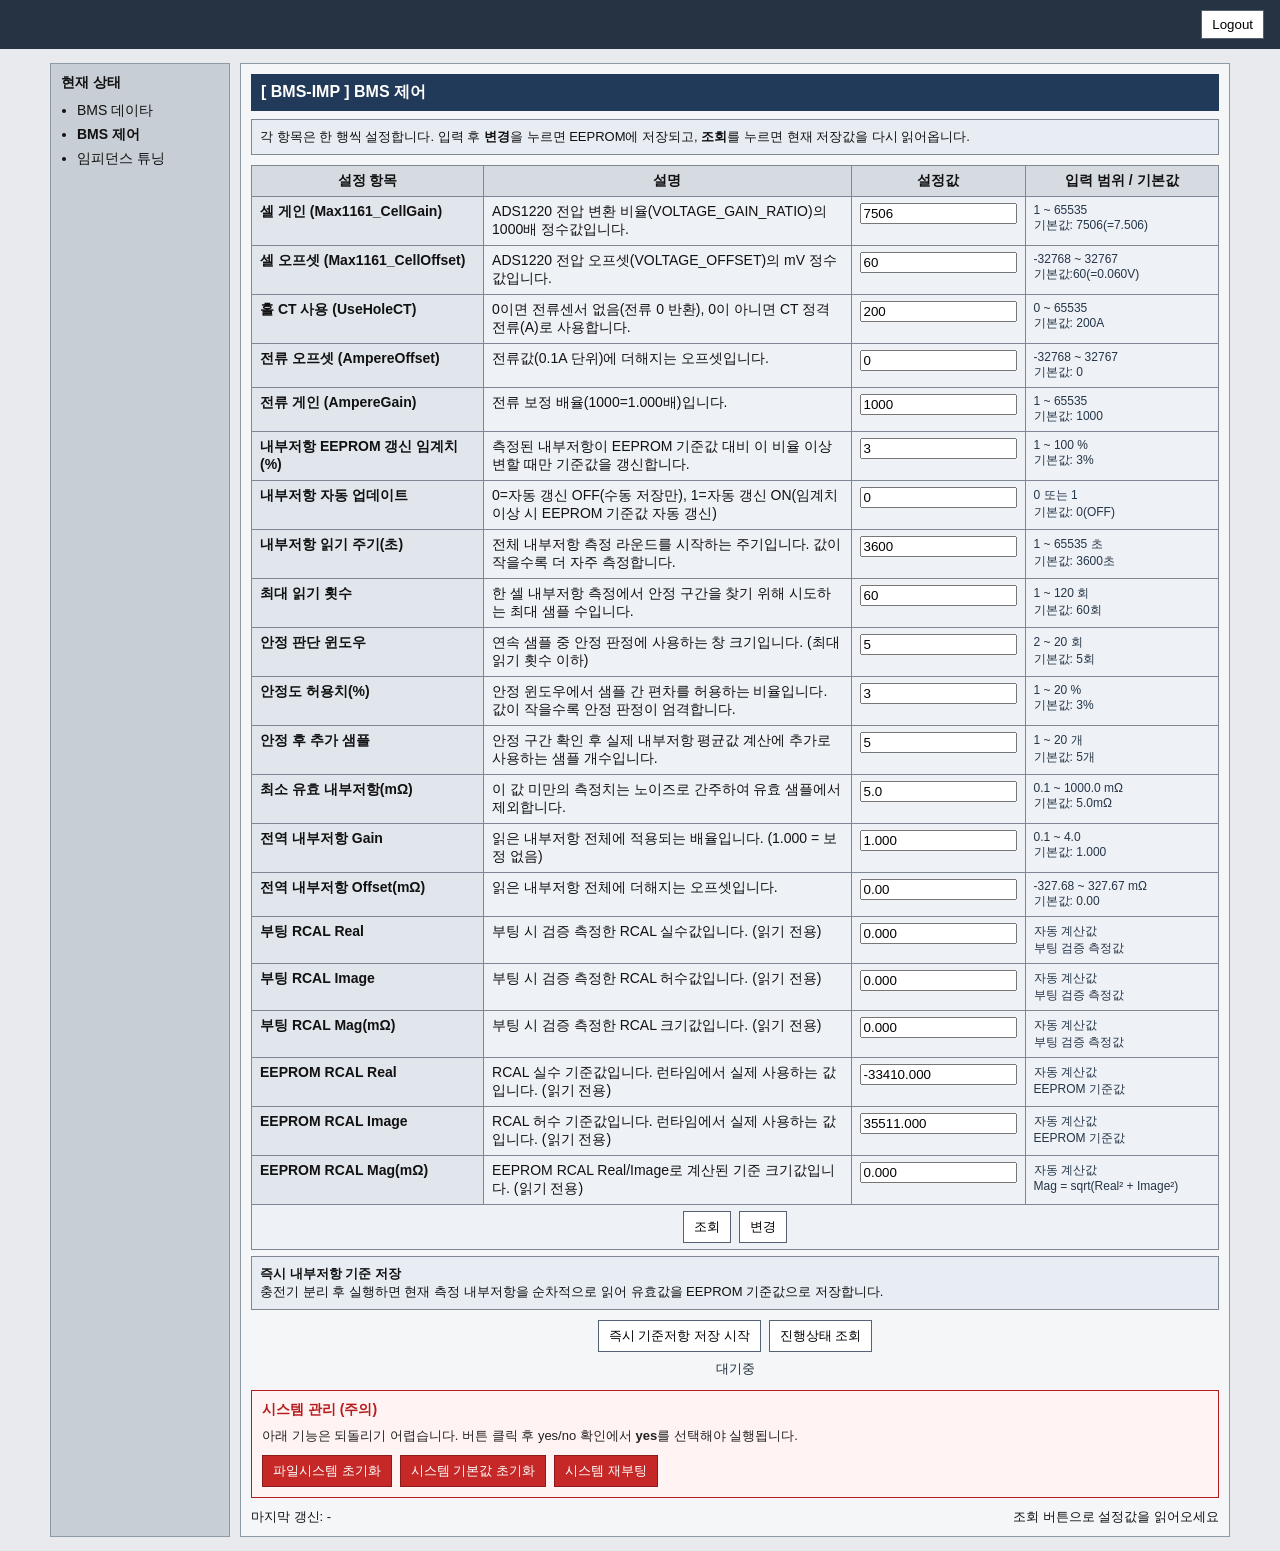
==== UploadFiles/basicInfo.html @ 0f3aa29a "WiFi 및 내부저항, fileupload등을 수정한다." ====
<!DOCTYPE html>
<html lang="ko">
<head>
  <meta charset="UTF-8" />
  <meta http-equiv="X-UA-Compatible" content="IE=edge" />
  <meta name="viewport" content="width=device-width, initial-scale=1.0" />
  <title>BMS 현재 상태</title>
  <script src="basicInfo.js" defer></script>
  <style>
    body { margin: 0; font-family: Arial, sans-serif; background: #e8eaee; color: #111; }
    .topbar { display: flex; justify-content: flex-end; align-items: center; padding: 10px 16px; background: #263343; color: #fff; }
    .topbar a { color: #fff; text-decoration: none; margin-right: 12px; font-size: 14px; }
    .topbar .actions button { margin-left: 8px; }
    .layout { display: grid; grid-template-columns: 180px 1fr; gap: 10px; max-width: 1180px; margin: 14px auto; }
    .sidebar { background: #c8ced6; border: 1px solid #8e99a6; padding: 10px; }
    .sidebar h3 { margin: 0 0 10px; font-size: 14px; }
    .sidebar ul { margin: 0; padding-left: 16px; font-size: 14px; }
    .sidebar li { margin: 6px 0; }
    .sidebar a { color: #111; text-decoration: none; cursor: pointer; }
    .sidebar a.active { font-weight: bold; }
    .panel { background: #f5f6f8; border: 1px solid #8e99a6; padding: 10px; }
    .panel-header { background: #213a59; color: #fff; font-weight: bold; padding: 8px 10px; margin-bottom: 8px; }
    table { width: 100%; border-collapse: collapse; background: #eef1f5; }
    th, td { border: 1px solid #7e8793; padding: 6px 8px; font-size: 14px; }
    th { background: #d6dbe2; text-align: center; }
    td.label { background: #e1e6ec; width: 26%; }
    td.value { text-align: center; width: 24%; font-weight: bold; }
    .section-title { margin-top: 10px; margin-bottom: 6px; padding: 6px 8px; background: #d6dbe2; border: 1px solid #7e8793; font-weight: bold; text-align: center; }
    .meta { display: flex; justify-content: space-between; align-items: center; margin-top: 10px; font-size: 13px; }
    .status-ok { color: #0a7f28; font-weight: bold; }
    .status-bad { color: #c62828; font-weight: bold; }
    .btn { border: 1px solid #566273; background: #fff; padding: 6px 10px; cursor: pointer; }
    .view { display: none; }
    .view.active { display: block; }
    .battery-block { margin-top: 10px; }
    .battery-block table td.label { width: 20%; }
    .battery-block table td.value { width: 30%; }
    .module-grid { margin-top: 10px; }
    .module-grid table td.label { width: 20%; }
    .module-grid table td.value { width: 13%; }
    .setting-pair { display: flex; align-items: center; gap: 8px; margin: 4px 0; justify-content: center; }
    .setting-pair .name { min-width: 42px; text-align: right; font-weight: bold; }
    .setting-pair input { width: 120px; }
    .setting-actions { margin-top: 8px; display: flex; justify-content: center; }
    .bms-help { margin: 6px 0 10px; padding: 8px; background: #e8edf3; border: 1px solid #7e8793; font-size: 13px; }
    .bms-table th { background: #d6dbe2; text-align: center; }
    .bms-table td { vertical-align: top; }
    .bms-name { width: 24%; font-weight: bold; background: #e1e6ec; }
    .bms-desc { width: 38%; text-align: left; }
    .bms-value { width: 18%; }
    .bms-range { width: 20%; font-size: 12px; text-align: left; color: #243447; }
    .bms-value input { width: 100%; box-sizing: border-box; }
    .bms-actions { display: flex; gap: 8px; justify-content: center; }
    .baseline-actions { display: flex; gap: 8px; justify-content: center; margin-top: 8px; }
    .baseline-status { margin-top: 8px; font-size: 13px; text-align: center; color: #1f2d3d; }
    .danger-zone {
      margin-top: 12px;
      border: 1px solid #b71c1c;
      background: #fff3f3;
      padding: 10px;
    }
    .danger-zone h4 {
      margin: 0 0 8px;
      color: #b71c1c;
      font-size: 14px;
    }
    .danger-zone p {
      margin: 0 0 10px;
      font-size: 13px;
      color: #222;
    }
    .danger-actions {
      display: flex;
      gap: 8px;
      flex-wrap: wrap;
    }
    .btn-danger {
      border-color: #8b1a1a;
      background: #c62828;
      color: #fff;
    }
    .module-chip {
      display: inline-block;
      min-width: 64px;
      text-align: center;
      color: #fff;
      font-weight: bold;
      border-radius: 12px;
      padding: 4px 10px;
      margin-right: 8px;
      font-size: 13px;
    }
    .module-ok { background: #2e7d32; }
    .module-mng { background: #f9a825; color: #111; }
    .module-fail { background: #c62828; }
    .module-off { background: #757575; }
    .module-unused { background: #b0bec5; color: #111; }
  </style>
</head>
<body>
  <div class="topbar">
    <div class="actions">
      <button class="btn" id="logout">Logout</button>
    </div>
  </div>

  <div class="layout">
    <aside class="sidebar">
      <h3>현재 상태</h3>
      <ul>
        <li><a id="menuChargerData" href="index.html">BMS 데이타</a></li>
        <li><a id="menuChargerControl" href="basicInfo.html" class="active">BMS 제어</a></li>
        <li><a id="menuImpTune" href="impTune.html">임피던스 튜닝</a></li>
      </ul>
    </aside>

    <main class="panel">
      <div id="chargerControlView" class="view active">
        <div class="panel-header">[ BMS-IMP ] BMS 제어</div>
        <div class="bms-help">
          각 항목은 한 행씩 설정합니다. 입력 후 <b>변경</b>을 누르면 EEPROM에 저장되고, <b>조회</b>를 누르면 현재 저장값을 다시 읽어옵니다.
        </div>
        <table class="bms-table">
          <thead>
            <tr>
              <th>설정 항목</th>
              <th>설명</th>
              <th>설정값</th>
              <th>입력 범위 / 기본값</th>
            </tr>
          </thead>
          <tbody>
            <tr>
              <td class="bms-name">셀 게인 (Max1161_CellGain)</td>
              <td class="bms-desc">ADS1220 전압 변환 비율(VOLTAGE_GAIN_RATIO)의 1000배 정수값입니다.</td>
              <td class="bms-value">
                <input id="cellGainInput" type="number" min="1" max="65535" step="1" value="7506" />
              </td>
              <td class="bms-range">1 ~ 65535<br/>기본값: 7506(=7.506)</td>
            </tr>
            <tr>
              <td class="bms-name">셀 오프셋 (Max1161_CellOffset)</td>
              <td class="bms-desc">ADS1220 전압 오프셋(VOLTAGE_OFFSET)의 mV 정수값입니다.</td>
              <td class="bms-value">
                <input id="cellOffsetInput" type="number" min="-32768" max="32767" step="1" value="60" />
              </td>
              <td class="bms-range">-32768 ~ 32767<br/>기본값:60(=0.060V)</td>
            </tr>
            <tr>
              <td class="bms-name">홀 CT 사용 (UseHoleCT)</td>
              <td class="bms-desc">0이면 전류센서 없음(전류 0 반환), 0이 아니면 CT 정격 전류(A)로 사용합니다.</td>
              <td class="bms-value">
                <input id="useHoleCtInput" type="number" min="0" max="65535" step="1" value="200" />
              </td>
              <td class="bms-range">0 ~ 65535<br/>기본값: 200A</td>
            </tr>
            <tr>
              <td class="bms-name">전류 오프셋 (AmpereOffset)</td>
              <td class="bms-desc">전류값(0.1A 단위)에 더해지는 오프셋입니다.</td>
              <td class="bms-value">
                <input id="ampereOffsetInput" type="number" min="-32768" max="32767" step="1" value="0" />
              </td>
              <td class="bms-range">-32768 ~ 32767<br/>기본값: 0</td>
            </tr>
            <tr>
              <td class="bms-name">전류 게인 (AmpereGain)</td>
              <td class="bms-desc">전류 보정 배율(1000=1.000배)입니다.</td>
              <td class="bms-value">
                <input id="ampereGainInput" type="number" min="1" max="65535" step="1" value="1000" />
              </td>
              <td class="bms-range">1 ~ 65535<br/>기본값: 1000</td>
            </tr>
            <tr>
              <td class="bms-name">내부저항 EEPROM 갱신 임계치(%)</td>
              <td class="bms-desc">측정된 내부저항이 EEPROM 기준값 대비 이 비율 이상 변할 때만 기준값을 갱신합니다.</td>
              <td class="bms-value">
                <input id="impChangePercentInput" type="number" min="1" max="100" step="1" value="3" />
              </td>
              <td class="bms-range">1 ~ 100 %<br/>기본값: 3%</td>
            </tr>
            <tr>
              <td class="bms-name">내부저항 자동 업데이트</td>
              <td class="bms-desc">0=자동 갱신 OFF(수동 저장만), 1=자동 갱신 ON(임계치 이상 시 EEPROM 기준값 자동 갱신)</td>
              <td class="bms-value">
                <input id="impAutoUpdateInput" type="number" min="0" max="1" step="1" value="0" />
              </td>
              <td class="bms-range">0 또는 1<br/>기본값: 0(OFF)</td>
            </tr>
            <tr>
              <td class="bms-name">내부저항 읽기 주기(초)</td>
              <td class="bms-desc">전체 내부저항 측정 라운드를 시작하는 주기입니다. 값이 작을수록 더 자주 측정합니다.</td>
              <td class="bms-value">
                <input id="impPeriodSecInput" type="number" min="1" max="65535" step="1" value="3600" />
              </td>
              <td class="bms-range">1 ~ 65535 초<br/>기본값: 3600초</td>
            </tr>
            <tr>
              <td class="bms-name">최대 읽기 횟수</td>
              <td class="bms-desc">한 셀 내부저항 측정에서 안정 구간을 찾기 위해 시도하는 최대 샘플 수입니다.</td>
              <td class="bms-value">
                <input id="impReadMaxInput" type="number" min="1" max="120" step="1" value="60" />
              </td>
              <td class="bms-range">1 ~ 120 회<br/>기본값: 60회</td>
            </tr>
            <tr>
              <td class="bms-name">안정 판단 윈도우</td>
              <td class="bms-desc">연속 샘플 중 안정 판정에 사용하는 창 크기입니다. (최대 읽기 횟수 이하)</td>
              <td class="bms-value">
                <input id="impStableWindowInput" type="number" min="2" max="20" step="1" value="5" />
              </td>
              <td class="bms-range">2 ~ 20 회<br/>기본값: 5회</td>
            </tr>
            <tr>
              <td class="bms-name">안정도 허용치(%)</td>
              <td class="bms-desc">안정 윈도우에서 샘플 간 편차를 허용하는 비율입니다. 값이 작을수록 안정 판정이 엄격합니다.</td>
              <td class="bms-value">
                <input id="impStableTolPercentInput" type="number" min="1" max="20" step="1" value="3" />
              </td>
              <td class="bms-range">1 ~ 20 %<br/>기본값: 3%</td>
            </tr>
            <tr>
              <td class="bms-name">안정 후 추가 샘플</td>
              <td class="bms-desc">안정 구간 확인 후 실제 내부저항 평균값 계산에 추가로 사용하는 샘플 개수입니다.</td>
              <td class="bms-value">
                <input id="impPostStableSamplesInput" type="number" min="1" max="20" step="1" value="5" />
              </td>
              <td class="bms-range">1 ~ 20 개<br/>기본값: 5개</td>
            </tr>
            <tr>
              <td class="bms-name">최소 유효 내부저항(mΩ)</td>
              <td class="bms-desc">이 값 미만의 측정치는 노이즈로 간주하여 유효 샘플에서 제외합니다.</td>
              <td class="bms-value">
                <input id="impMinValidMohmInput" type="number" min="0.1" max="1000" step="0.1" value="5.0" />
              </td>
              <td class="bms-range">0.1 ~ 1000.0 mΩ<br/>기본값: 5.0mΩ</td>
            </tr>
            <tr>
              <td class="bms-name">전역 내부저항 Gain</td>
              <td class="bms-desc">읽은 내부저항 전체에 적용되는 배율입니다. (1.000 = 보정 없음)</td>
              <td class="bms-value">
                <input id="impGainInput" type="number" min="0.1" max="4.0" step="0.001" value="1.000" />
              </td>
              <td class="bms-range">0.1 ~ 4.0<br/>기본값: 1.000</td>
            </tr>
            <tr>
              <td class="bms-name">전역 내부저항 Offset(mΩ)</td>
              <td class="bms-desc">읽은 내부저항 전체에 더해지는 오프셋입니다.</td>
              <td class="bms-value">
                <input id="impOffsetMohmInput" type="number" min="-327.68" max="327.67" step="0.01" value="0.00" />
              </td>
              <td class="bms-range">-327.68 ~ 327.67 mΩ<br/>기본값: 0.00</td>
            </tr>
            <tr>
              <td class="bms-name">부팅 RCAL Real</td>
              <td class="bms-desc">부팅 시 검증 측정한 RCAL 실수값입니다. (읽기 전용)</td>
              <td class="bms-value">
                <input id="bootRcalRealInput" type="number" step="0.001" value="0.000" readonly />
              </td>
              <td class="bms-range">자동 계산값<br/>부팅 검증 측정값</td>
            </tr>
            <tr>
              <td class="bms-name">부팅 RCAL Image</td>
              <td class="bms-desc">부팅 시 검증 측정한 RCAL 허수값입니다. (읽기 전용)</td>
              <td class="bms-value">
                <input id="bootRcalImageInput" type="number" step="0.001" value="0.000" readonly />
              </td>
              <td class="bms-range">자동 계산값<br/>부팅 검증 측정값</td>
            </tr>
            <tr>
              <td class="bms-name">부팅 RCAL Mag(mΩ)</td>
              <td class="bms-desc">부팅 시 검증 측정한 RCAL 크기값입니다. (읽기 전용)</td>
              <td class="bms-value">
                <input id="bootRcalMagMohmInput" type="number" step="0.001" value="0.000" readonly />
              </td>
              <td class="bms-range">자동 계산값<br/>부팅 검증 측정값</td>
            </tr>
            <tr>
              <td class="bms-name">EEPROM RCAL Real</td>
              <td class="bms-desc">RCAL 실수 기준값입니다. 런타임에서 실제 사용하는 값입니다. (읽기 전용)</td>
              <td class="bms-value">
                <input id="rcalRealInput" type="number" step="0.001" value="-33410.000" readonly />
              </td>
              <td class="bms-range">자동 계산값<br/>EEPROM 기준값</td>
            </tr>
            <tr>
              <td class="bms-name">EEPROM RCAL Image</td>
              <td class="bms-desc">RCAL 허수 기준값입니다. 런타임에서 실제 사용하는 값입니다. (읽기 전용)</td>
              <td class="bms-value">
                <input id="rcalImageInput" type="number" step="0.001" value="35511.000" readonly />
              </td>
              <td class="bms-range">자동 계산값<br/>EEPROM 기준값</td>
            </tr>
            <tr>
              <td class="bms-name">EEPROM RCAL Mag(mΩ)</td>
              <td class="bms-desc">EEPROM RCAL Real/Image로 계산된 기준 크기값입니다. (읽기 전용)</td>
              <td class="bms-value">
                <input id="rcalMagMohmInput" type="number" step="0.001" value="0.000" readonly />
              </td>
              <td class="bms-range">자동 계산값<br/>Mag = sqrt(Real² + Image²)</td>
            </tr>
            <tr>
              <td colspan="4">
                <div class="bms-actions">
                  <button class="btn" id="loadBmsConfigBtn">조회</button>
                  <button class="btn" id="saveBmsConfigBtn">변경</button>
                </div>
              </td>
            </tr>
          </tbody>
        </table>

        <div class="bms-help">
          <b>즉시 내부저항 기준 저장</b><br/>
          충전기 분리 후 실행하면 현재 측정 내부저항을 순차적으로 읽어 유효값을 EEPROM 기준값으로 저장합니다.
        </div>
        <div class="baseline-actions">
          <button class="btn" id="startBaselineBtn">즉시 기준저항 저장 시작</button>
          <button class="btn" id="checkBaselineBtn">진행상태 조회</button>
        </div>
        <div class="baseline-status" id="impBaselineStatusText">대기중</div>

        <div class="danger-zone">
          <h4>시스템 관리 (주의)</h4>
          <p>아래 기능은 되돌리기 어렵습니다. 버튼 클릭 후 yes/no 확인에서 <b>yes</b>를 선택해야 실행됩니다.</p>
          <div class="danger-actions">
            <button class="btn btn-danger" id="formatFsBtn">파일시스템 초기화</button>
            <button class="btn btn-danger" id="resetSystemBtn">시스템 기본값 초기화</button>
            <button class="btn btn-danger" id="rebootSystemBtn">시스템 재부팅</button>
          </div>
        </div>
      </div>
      <div class="meta">
        <div>마지막 갱신: <span id="lastUpdated">-</span></div>
        <div id="statusText">대기중</div>
      </div>
    </main>
  </div>
</body>
</html>
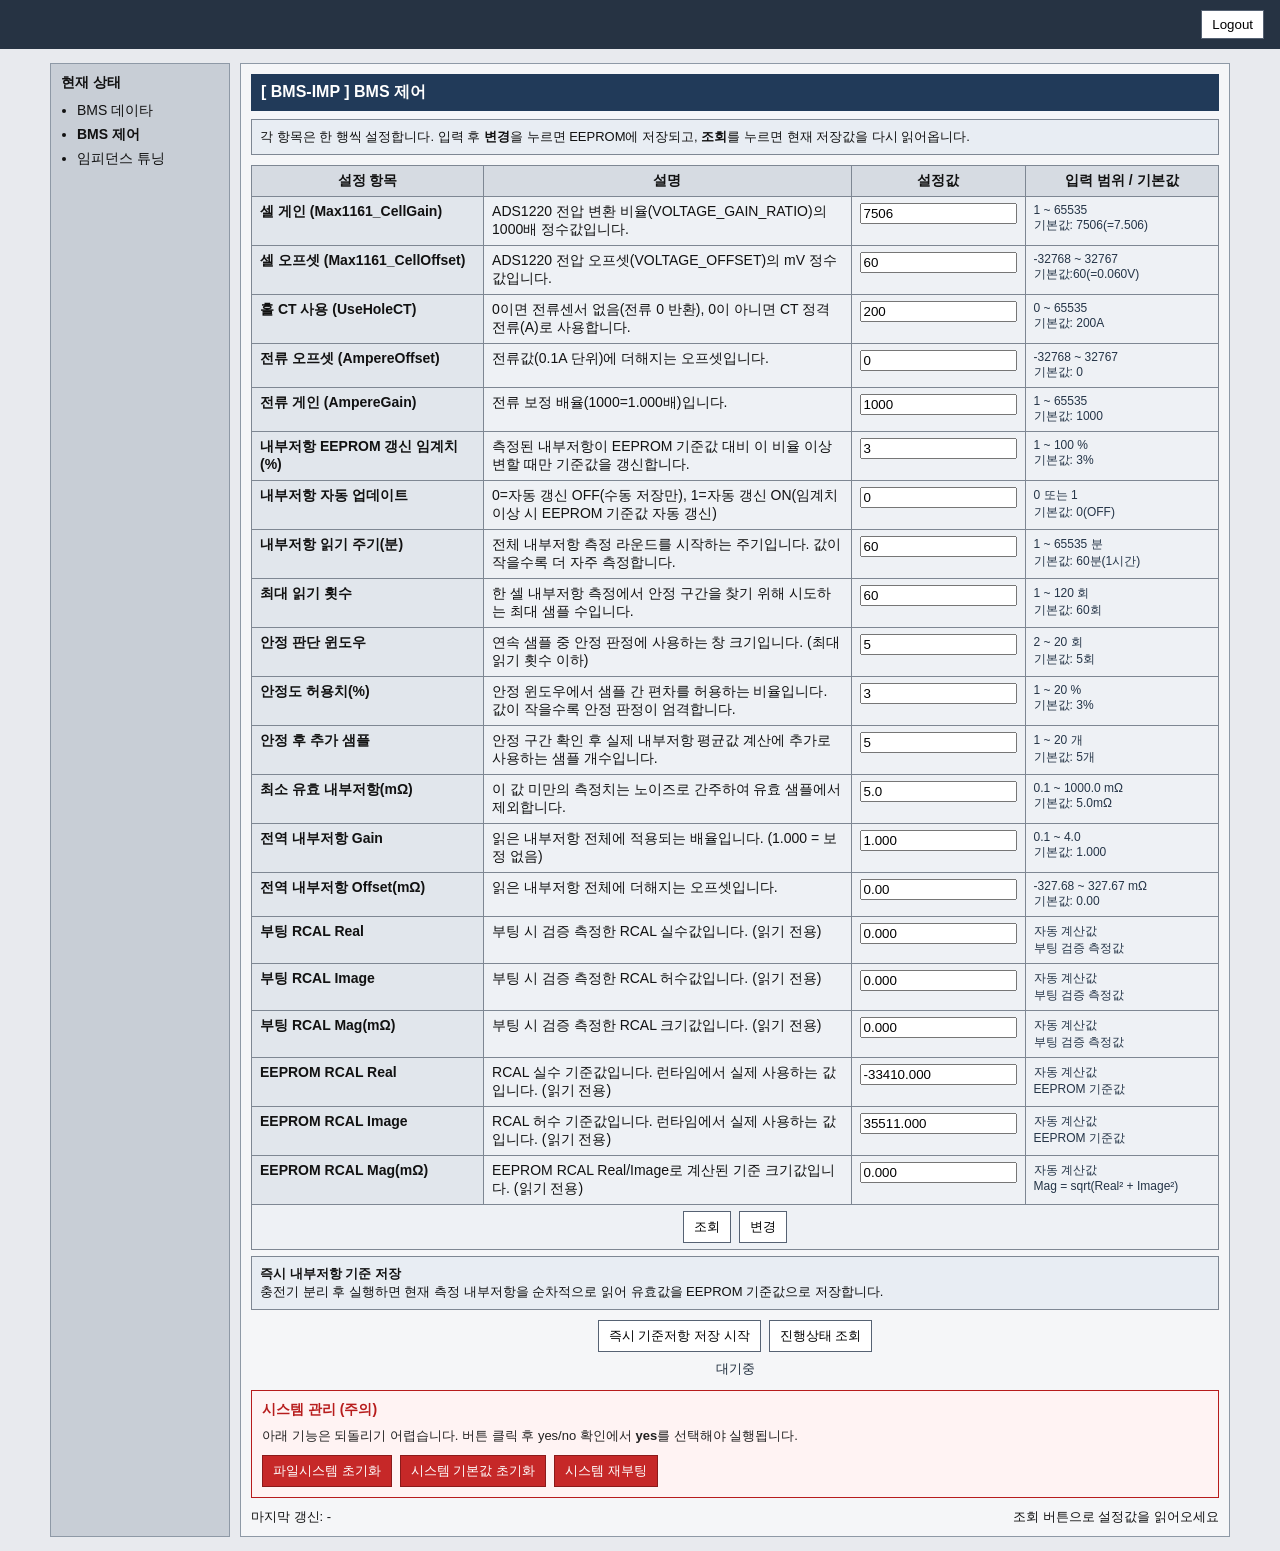
==== commit fe5c55a8: "내부저항 읽기 주기 기본값을 초단위에서 분단위로 변경함." ====
--- a/UploadFiles/basicInfo.html
+++ b/UploadFiles/basicInfo.html
@@ -187,12 +187,12 @@
               <td class="bms-range">0 또는 1<br/>기본값: 0(OFF)</td>
             </tr>
             <tr>
-              <td class="bms-name">내부저항 읽기 주기(초)</td>
+              <td class="bms-name">내부저항 읽기 주기(분)</td>
               <td class="bms-desc">전체 내부저항 측정 라운드를 시작하는 주기입니다. 값이 작을수록 더 자주 측정합니다.</td>
               <td class="bms-value">
-                <input id="impPeriodSecInput" type="number" min="1" max="65535" step="1" value="3600" />
-              </td>
-              <td class="bms-range">1 ~ 65535 초<br/>기본값: 3600초</td>
+                <input id="impPeriodMinInput" type="number" min="1" max="65535" step="1" value="60" />
+              </td>
+              <td class="bms-range">1 ~ 65535 분<br/>기본값: 60분(1시간)</td>
             </tr>
             <tr>
               <td class="bms-name">최대 읽기 횟수</td>
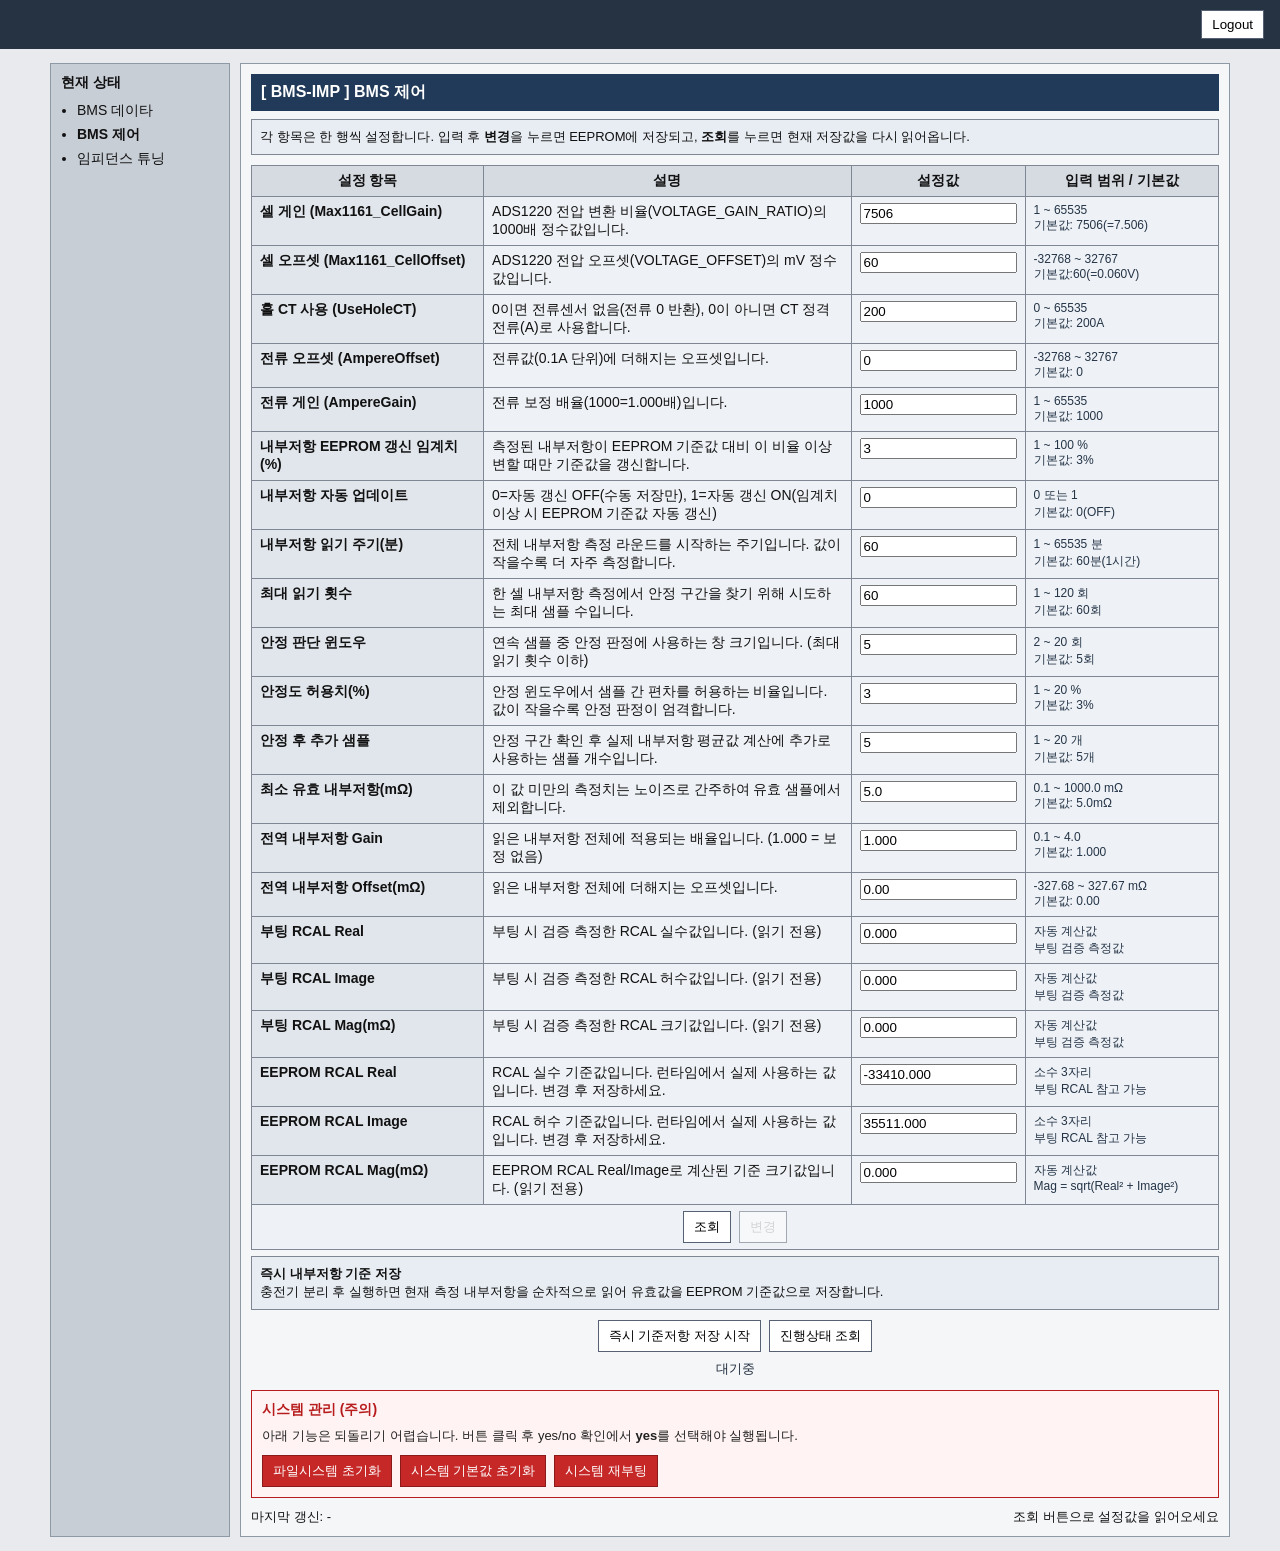
==== commit 6acd7cf9: "모드버스 어드레스를 변경한다." ====
--- a/UploadFiles/basicInfo.html
+++ b/UploadFiles/basicInfo.html
@@ -30,6 +30,7 @@
     .status-ok { color: #0a7f28; font-weight: bold; }
     .status-bad { color: #c62828; font-weight: bold; }
     .btn { border: 1px solid #566273; background: #fff; padding: 6px 10px; cursor: pointer; }
+    .btn:disabled { opacity: 0.5; cursor: not-allowed; }
     .view { display: none; }
     .view.active { display: block; }
     .battery-block { margin-top: 10px; }
@@ -276,19 +277,19 @@
             </tr>
             <tr>
               <td class="bms-name">EEPROM RCAL Real</td>
-              <td class="bms-desc">RCAL 실수 기준값입니다. 런타임에서 실제 사용하는 값입니다. (읽기 전용)</td>
-              <td class="bms-value">
-                <input id="rcalRealInput" type="number" step="0.001" value="-33410.000" readonly />
-              </td>
-              <td class="bms-range">자동 계산값<br/>EEPROM 기준값</td>
+              <td class="bms-desc">RCAL 실수 기준값입니다. 런타임에서 실제 사용하는 값입니다. 변경 후 저장하세요.</td>
+              <td class="bms-value">
+                <input id="rcalRealInput" type="number" step="0.001" value="-33410.000" />
+              </td>
+              <td class="bms-range">소수 3자리<br/>부팅 RCAL 참고 가능</td>
             </tr>
             <tr>
               <td class="bms-name">EEPROM RCAL Image</td>
-              <td class="bms-desc">RCAL 허수 기준값입니다. 런타임에서 실제 사용하는 값입니다. (읽기 전용)</td>
-              <td class="bms-value">
-                <input id="rcalImageInput" type="number" step="0.001" value="35511.000" readonly />
-              </td>
-              <td class="bms-range">자동 계산값<br/>EEPROM 기준값</td>
+              <td class="bms-desc">RCAL 허수 기준값입니다. 런타임에서 실제 사용하는 값입니다. 변경 후 저장하세요.</td>
+              <td class="bms-value">
+                <input id="rcalImageInput" type="number" step="0.001" value="35511.000" />
+              </td>
+              <td class="bms-range">소수 3자리<br/>부팅 RCAL 참고 가능</td>
             </tr>
             <tr>
               <td class="bms-name">EEPROM RCAL Mag(mΩ)</td>
@@ -302,7 +303,7 @@
               <td colspan="4">
                 <div class="bms-actions">
                   <button class="btn" id="loadBmsConfigBtn">조회</button>
-                  <button class="btn" id="saveBmsConfigBtn">변경</button>
+                  <button class="btn" id="saveBmsConfigBtn" disabled title="조회 후 변경할 수 있습니다">변경</button>
                 </div>
               </td>
             </tr>
